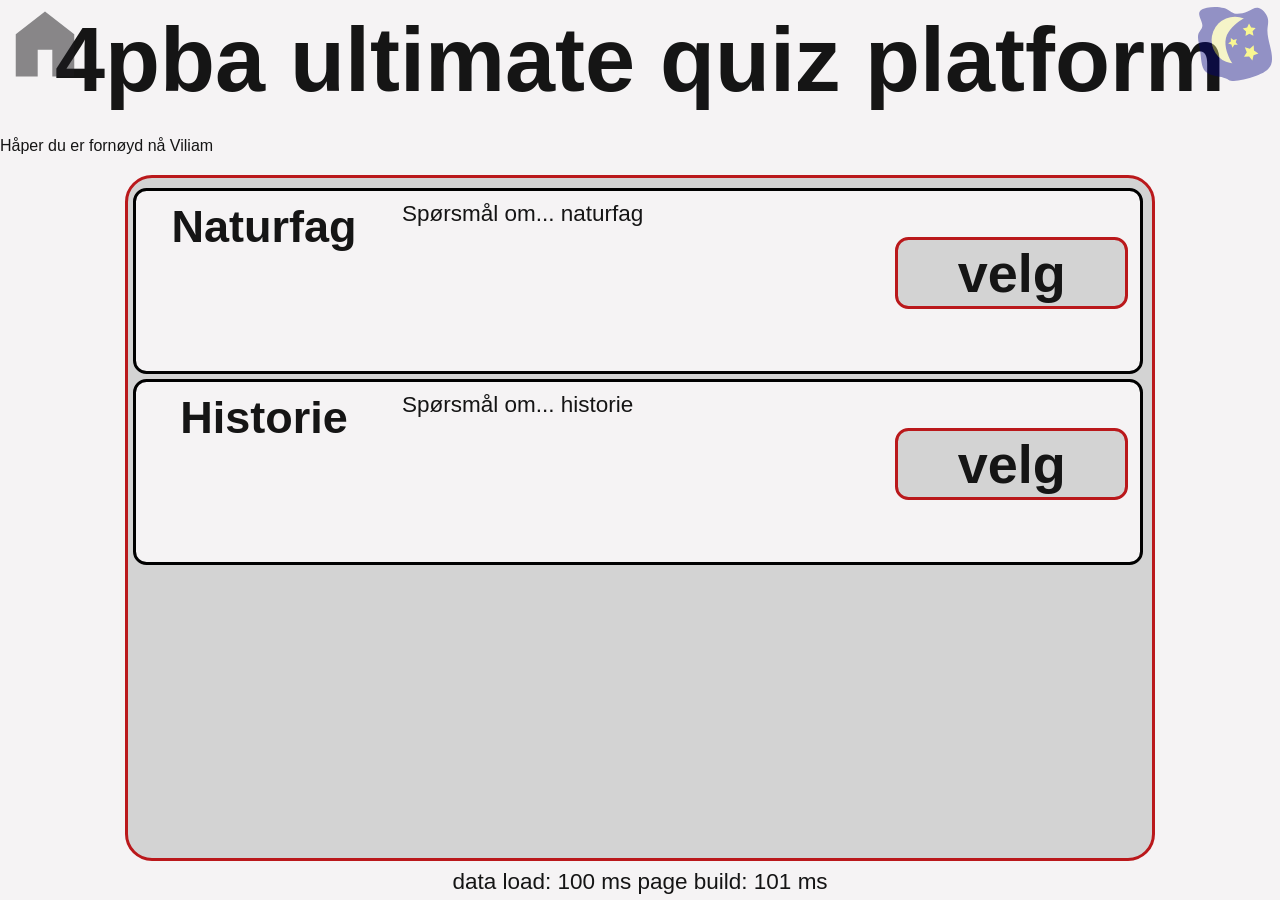
==== index.html @ b22b016c "Viliam kan slutte å klage nå?" ====
<!DOCTYPE html>
<html lang="no">
<head>
    <meta charset="UTF-8">
    <meta http-equiv="X-UA-Compatible" content="IE=edge">
    <meta name="viewport" content="width=device-width, initial-scale=1.0">
    <link rel="stylesheet" href="style/style.css">
    <link rel="stylesheet" href="style/theme_dark.css" id="themelightdark">
    <link rel="icon" type="image/x-icon" href="https://pigwin-3.github.io/naturfag-html-test/favicon.jpg">
    <title>Naturfags Quiz</title>

    <!-- Primary Meta Tags -->
    <title>Naturfag Quiz</title>
    <meta name="title" content="Naturfag Quiz" />
    <meta name="description" content="Naturfag greier" />

    <!-- Open Graph / Facebook -->
    <meta property="og:type" content="website" />
    <meta property="og:url" content="https://github.com/pigwin-3/naturfag-html-test" />
    <meta property="og:title" content="Naturfag Quiz" />
    <meta property="og:description" content="Naturfag greier" />
    <meta property="og:image" content="https://pigwin-3.github.io/naturfag-html-test/img_l.png" />

    <!-- X (Twitter) -->
    <meta property="twitter:card" content="summary_large_image" />
    <meta property="twitter:url" content="https://github.com/pigwin-3/naturfag-html-test" />
    <meta property="twitter:title" content="Naturfag Quiz" />
    <meta property="twitter:description" content="Naturfag greier" />
    <meta property="twitter:image" content="https://pigwin-3.github.io/naturfag-html-test/img_l.png" />

    <!-- Meta Tags Generated with https://metatags.io -->
</head>
<body>
    <button onclick="toggleTheme()" class="toggleTheme"><img src="" alt="toggle" id="toggleThemeimg"></button>
    <button onclick="start()" class="goHome"><img src="icon/home0.svg" alt="home" id="goHomeimg"></button>
    <div id="main">
        <!-- will be made with js -->
        <script src="scripts/dataService.js"></script>
        <script src="scripts/conf.js"></script>
        <script src="scripts/darkmode.js"></script>
        <script src="scripts/start.js" defer></script>
        <script src="scripts/theme.js"></script>
        <script src="scripts/startfunc.js"></script>
        <script src="scripts/game_start.js"></script>
        <script src="scripts/play.js"></script>
        <noscript>Sorry, your browser does not support JavaScript!</noscript>
        <p>Laster inn...</p>
    </div>
</body>
</html>
---- style/style.css ----
body{
    margin: 0%;
}
.toggleTheme {
    background-color: rgba(255, 255, 255, 0);
    height: 10vh;
    width: 10vh;
    position: absolute;
    right: 0px;
    top: 0px;
    border: 10vh;
    overflow: hidden;
}
#toggleThemeimg {
    width: 100%;
    opacity: 0.4;
    transition: all 0.5s ease-in;
}
.toggleTheme:hover #toggleThemeimg {
    transition: all 0.1s ease-in;
    opacity: 1;
}
.goHome {
    background-color: rgba(255, 255, 255, 0);
    height: 10vh;
    width: 10vh;
    position: absolute;
    left: 0px;
    top: 0px;
    border: 10vh;
    overflow: hidden;
}
#goHomeimg {
    width: 100%;
    opacity: 0.5;
    transition: all 0.5s ease-in;
}
.goHome:hover #goHomeimg {
    transition: all 0.1s ease-in;
    opacity: 1;
}
/* box har alt i seg */
#main{
    min-height: 100vh;
    display: flex;
    flex-direction: column;
    font-family: Arial, sans-serif;
    overflow: hidden;
}
/* for alt*/
.title{
    text-align: center;
    padding: 1vh;
    font-size: 10vh;
    font-weight: 700;
}
.bottom{
    margin-top: auto;
    padding-bottom: 0.5vh;
    text-align: center;
    font-size: 2.5vh;
}
.top1 {
    display: block;
    height: 75vh;
    width: 80%;
    margin: auto;
    overflow: auto;
    scroll-behavior: smooth;
    border-radius: 3vh;
    padding-top: 5px;
}
/* fjern scrollbar */
.top1::-webkit-scrollbar {
    display: none;
}
.top1 {
  -ms-overflow-style: none;  /* IE and Edge */
  scrollbar-width: none;  /* Firefox */
}
.box {
    display: flex;
    justify-content: center;
    flex-direction: row;
    border-radius: 1.5vh;
    height: 20vh;
    width: 98%;
    margin: 0.5%;
    border: 0.4vh solid black;
}
.box-1n3 {
    padding: 1%;
    width: 25%;
    justify-content: center;
    font-size: 5vh;
    font-weight: 700;
    text-align: center;
}
.box-info {
    padding: 1%;
    width: 50%;
    font-size: 2.5vh;
}
.btn {
    font-size: 6vh;
    font-weight: 600;
    height: 8vh;
    width: 99%;
    margin-top: 4vh;
    margin-bottom: 4vh;
    text-align: center;
    transition: 0.2s;
    border-radius: 1.5vh;
    cursor: pointer;
}
.btn2 {
    font-size: 12vh;
    font-weight: 600;
    height: 14vh;
    width: 50%;
    margin-left: 10vh;
    margin-right: 10vh;
    margin: auto;
    margin-top: 15vh;
    text-align: center;
    transition: 0.2s;
    border-radius: 1.5vh;
    cursor: pointer;
    transform: translateX(50%);
}
.low{
    display: flex;
    flex-direction: row;
    height: 15vh;
    width: 80%;
    margin: auto;
    margin-top: 0%;
}
.top2 {
    display: flex;
    justify-content: center;
    align-items: center;
    flex-direction: column;
    min-height: 20vh;
    width: 80%;
    margin: auto;
    margin-bottom: 0%;
    border-radius: 3vh;
}
/*for sumuery*/
.top4 {
    display: flex;
    justify-content: center;
    flex-direction: column;
    height: 70vh;
    width: 80%;
    margin: auto;
    margin-bottom: 0%;
    border-radius: 3vh;
}
.btnfin{
    margin-top: 0.50%;
    border-radius: 1.5vh;
    height: 95%;
    width: 50vh;
    text-align: center;
    font-size: 10vh;
    font-weight: 500;
    transition: 0.2s;
    max-width: 92%;
    cursor: pointer;
}
#result {
    width: 60vh;
    max-width: 80vw;
    height: 60vh;
    margin: auto;
    margin-bottom: 1vh;
    overflow-x: visible;
    overflow-y: scroll;
    scroll-behavior: smooth;
    border-radius: 1.5vh;
}
/* fjern scrollbar */
#result::-webkit-scrollbar {
    display: none;
}

/* fjern den for IE, Edge og Firefox */
#result {
  -ms-overflow-style: none;  /* IE and Edge */
  scrollbar-width: none;  /* Firefox */
}
.sumuary {
    display: flex;
    flex-direction: row;
    min-height: 6.9vh;
    width: 91%;
    margin: 1.75%;
    padding: 1vh;
}
.summary_txtbox{
    display: flex;
    flex-direction: column;
    width: 90%;
    min-height: 4.20vh;
}
.summary_txt_trufal {
    display: flex;
    flex-direction: row;
    width: 80%;
}
.sumuary_txt_sml {
    text-align: center;
    width: 80%;
    min-height: 4.20vh;
    padding-top: 1vh;
    padding-left: 0.1vh;
    padding-right: 0.1vh;
    line-height: 3vh;
    font-size: 1vh;
}
.sumuary_txt {
    text-align: center;
    width: 80%;
    min-height: 4.20vh;
    padding-top: 1vh;
    padding-left: 0.1vh;
    padding-right: 0.1vh;
    line-height: 3vh;
    font-size: 2.5vh;
}
.sumuary_txt_big {
    text-align: center;
    width: 80%;
    min-height: 4.20vh;
    padding-top: 1vh;
    padding-left: 0.1vh;
    padding-right: 0.1vh;
    line-height: 3vh;
    font-size: 2.5vh;
}
/* Multiple choice options container */
.options-container {
    display: flex;
    flex-direction: column;
    width: 80%;
    margin: 2vh auto;
}

.option-btn {
    margin: 0.8vh 0;
    padding: 1.5vh 2vh;
    border-radius: 1.5vh;
    font-size: 2.8vh;
    text-align: left;
    background-color: rgba(240, 240, 240, 0.9);
    color: #333;
    border: 0.3vh solid #ddd;
    cursor: pointer;
    transition: all 0.2s;
}

.option-btn:hover {
    background-color: rgba(220, 220, 220, 0.9);
}

/* Feedback section */
.feedback-container {
    width: 80%;
    margin: 3vh auto;
    min-height: 10vh;
}

.feedback {
    padding: 2vh;
    border-radius: 1.5vh;
    text-align: left;
}

.feedback h3 {
    font-size: 3.5vh;
    margin-bottom: 1vh;
}

.feedback p {
    font-size: 2.5vh;
    margin-bottom: 2vh;
}

.feedback.correct {
    background-color: rgba(200, 255, 200, 0.8);
    color: #103d13;
    border: 0.3vh solid #81c784;
}

.feedback.incorrect {
    background-color: #ffc8c8cc;
    color: #4b0707;
    border: 0.3vh solid #ef9a9a;
}

.next-btn {
    float: right;
    font-size: 2.5vh;
    padding: 1vh 2vh;
    border-radius: 1vh;
    background-color: #e0e0e0;
    color: #333;
    border: 0.2vh solid #bdbdbd;
    cursor: pointer;
}

/* Summary styling */
.question-summary {
    background-color: rgba(240, 240, 240, 0.7);
    border-radius: 1.5vh;
    padding: 2vh;
    margin-bottom: 2vh;
}

.question-text {
    font-size: 2.8vh;
    font-weight: bold;
    margin-bottom: 1vh;
}

.answer-details {
    display: flex;
    justify-content: space-between;
    margin: 1vh 0;
    font-size: 2.2vh;
}

.explanation {
    font-size: 2vh;
    font-style: italic;
    margin-top: 1vh;
}

/* Media container styling */
.media-container {
    width: 100%;
    max-width: 60vh;
    margin: 2vh auto;
    display: flex;
    flex-direction: column;
    align-items: center;
}

.question-image {
    max-width: 100%;
    max-height: 40vh;
    border-radius: 1vh;
    object-fit: contain;
    box-shadow: 0 0.4vh 1vh rgba(0, 0, 0, 0.2);
}

.question-video {
    width: 100%;
    max-width: 60vh;
    max-height: 40vh;
    border-radius: 1vh;
    box-shadow: 0 0.4vh 1vh rgba(0, 0, 0, 0.2);
}

.question-youtube {
    width: 100%;
    max-width: 60vh;
    height: 33.75vh;
    border-radius: 1vh;
    box-shadow: 0 0.4vh 1vh rgba(0, 0, 0, 0.2);
}

.media-caption {
    font-size: 2vh;
    font-style: italic;
    text-align: center;
    margin-top: 1vh;
    color: #666;
}

/* YouTube GDPR Consent Box */
.youtube-consent-box {
    max-width: 60vh;
    background-color: rgba(240, 240, 255, 0.95);
    border: 0.3vh solid #4285f4;
    border-radius: 1.5vh;
    padding: 2vh;
    box-shadow: 0 0.4vh 1vh rgba(0, 0, 0, 0.2);
}

.consent-content h3 {
    font-size: 3vh;
    margin: 0 0 1.5vh 0;
    color: #333;
    text-align: center;
}

.consent-content p {
    font-size: 2vh;
    margin: 1vh 0;
    color: #555;
    line-height: 1.5;
}

.consent-note {
    font-size: 1.8vh !important;
    color: #777 !important;
    font-style: italic;
}

.consent-buttons {
    display: flex;
    flex-direction: column;
    gap: 1vh;
    margin-top: 2vh;
}

.consent-btn {
    padding: 1.5vh 2vh;
    font-size: 2.2vh;
    font-weight: 600;
    border-radius: 1vh;
    border: 0.2vh solid;
    cursor: pointer;
    transition: all 0.2s;
}

.consent-accept {
    background-color: #2c5e2e;
    color: white;
    border-color: #45a049;
}

.consent-accept:hover {
    background-color: #45a049;
}

.consent-decline {
    background-color: #b30c00;
    color: white;
    border-color: #da190b;
}

.consent-decline:hover {
    background-color: #da190b;
}

/* YouTube Link Box (when consent declined) */
.youtube-link-box {
    max-width: 60vh;
    background-color: rgba(255, 245, 235, 0.95);
    border: 0.3vh solid #ff9800;
    border-radius: 1.5vh;
    padding: 2vh;
    text-align: center;
    box-shadow: 0 0.4vh 1vh rgba(0, 0, 0, 0.2);
}

.youtube-link-box p {
    font-size: 2vh;
    margin: 1vh 0;
    color: #555;
}

.youtube-link {
    display: inline-block;
    padding: 1.5vh 3vh;
    font-size: 2.2vh;
    font-weight: 600;
    background-color: #b30000;
    color: white;
    text-decoration: none;
    border-radius: 1vh;
    transition: all 0.2s;
    margin: 1vh 0;
}

.youtube-link:hover {
    background-color: #cc0000;
    transform: scale(1.05);
}

.consent-change {
    margin-top: 2vh;
    padding-top: 1.5vh;
    border-top: 0.1vh solid #ddd;
}

.consent-change-btn {
    padding: 1vh 2vh;
    font-size: 1.8vh;
    background-color: #15588e;
    color: white;
    border: none;
    border-radius: 0.8vh;
    cursor: pointer;
    transition: all 0.2s;
}

.consent-change-btn:hover {
    background-color: #0b7dda;
}

/* Consent Settings Overlay/Dialog */
.consent-settings-overlay {
    position: fixed;
    top: 0;
    left: 0;
    width: 100vw;
    height: 100vh;
    background-color: rgba(0, 0, 0, 0.7);
    display: flex;
    justify-content: center;
    align-items: center;
    z-index: 10000;
}

.consent-settings-dialog {
    background-color: white;
    border-radius: 2vh;
    padding: 3vh;
    max-width: 60vh;
    width: 90%;
    max-height: 80vh;
    overflow-y: auto;
    box-shadow: 0 1vh 3vh rgba(0, 0, 0, 0.3);
}

.consent-settings-dialog h2 {
    font-size: 3.5vh;
    margin: 0 0 2vh 0;
    color: #333;
    text-align: center;
}

.consent-setting-item {
    background-color: rgba(240, 240, 240, 0.5);
    padding: 2vh;
    border-radius: 1vh;
    margin-bottom: 2vh;
}

.consent-setting-item h3 {
    font-size: 2.5vh;
    margin: 0 0 1vh 0;
    color: #333;
}

.consent-setting-item p {
    font-size: 2vh;
    margin: 0.5vh 0;
    color: #555;
}

.consent-close-btn {
    width: 100%;
    padding: 1.5vh;
    font-size: 2.2vh;
    font-weight: 600;
    background-color: #757575;
    color: white;
    border: none;
    border-radius: 1vh;
    cursor: pointer;
    transition: all 0.2s;
}

.consent-close-btn:hover {
    background-color: #616161;
}

/* Keyboard hint styling */
.keyboard-hint {
    font-size: 1.8vh;
    color: #888;
    margin-top: 0.5vh;
}

.option-key {
    font-weight: bold;
    color: #555;
}

.key-hint {
    font-size: 1.8vh;
    color: #474747;
}

/* Media queries for responsiveness */
@media all and (max-width: 80vh) {
    .option-btn {
        font-size: 2.5vh;
        padding: 1vh;
    }
    
    .feedback h3 {
        font-size: 3vh;
    }
    
    .feedback p {
        font-size: 2vh;
    }
    
    .question-image,
    .question-video,
    .question-youtube {
        max-width: 90%;
        max-height: 30vh;
    }
    
    .question-youtube {
        height: 25vh;
    }
    
    .youtube-consent-box,
    .youtube-link-box {
        max-width: 90%;
    }
    
    .consent-buttons {
        flex-direction: column;
    }
    
    .consent-settings-dialog {
        width: 95%;
        max-width: 90vw;
    }
}
@media  all and (max-width: 175vh) {
    .statement{
        font-size: 5vh;
    }
}
@media  all and (max-width: 110vh) {
    .top3 {
        flex-direction: column;
    }
    .fax{
        width: 100%;  
    }
    .imgbox {
        width: 100%;
    }
    .img2{
        height: 35vh;
        width: 35vh;
        max-height: 45%;
        max-width: 80%;
        margin-bottom: 35vh;
    }
    .btn2 {
        font-size: 10vh;
        font-weight: 500;
        width: 80%;
        transform: translateX(10%);
    }
    .box-1n3 {
        font-size: 5vh;
    }
    .statement{
        font-size: 4vh;
    }
    .img{
        height: 40vw;
        width: 40vw;
    }
}
@media  all and (max-width: 80vh) {
    .low{
        flex-direction: column;
        height: 15vh;
    }
    .btntru{
        margin-left: 1.25%;
        margin-right: 1.25%;
    }
    .btnfal{
        margin-left: 1.25%;
        margin-right: 1.25%;
    }
    .img{
        height: 35vw;
        width: 35vw;
        max-width: 80%;
    }
    .top2 {
        min-height: 30vh;
        width: 90%;
    }
    .imgsrc {
        font-size: 1vh;
    }
    .trufax{
        font-size: 7vh;
        font-weight: 750;
    }
    .falfax{
        font-size: 7vh;
        font-weight: 750;
    }
    .text{
        font-size: 2vh;
    }
    .box-info {
        font-size: 2vh;
    }
    .box {
        flex-direction: column;
        height: 40vh;
    }
    .box-1n3 {
        width: 100%;
        font-size: 6vh;
    }
    .box-info {
        width: 100%;
    }
    .btnfin {
        font-size: 7vh;
        height: 90%;
        width: 40vh;
    }
}
@media  all and (max-width: 70vh) {
    .img{
        height: 50vw;
        width: 50vw;
    }
    .img2{
        height: 30vh;
        width: 30vh;
        margin-bottom: 40vh;
    }
    .title{
        font-size: 8vh;
        font-weight: 600;
    }
    .statement{
        font-size: 3vh;
        font-weight: 600;
    }
}
@media  all and (max-width: 60vh) {
    .img{
        height: 60vw;
        width: 60vw;
    }
    .text{
        font-size: 1.5vh;
    }
    .btn2 {
        font-size: 8vh;
    }
    .title{
        font-size: 6vh;
    }
    .box-1n3 {
        font-size: 5vh;
    }
    .btnfin {
        font-size: 6vh;
        height: 85%;
        width: 35vh;
    }
}
---- style/theme_dark.css ----
/*https://coolors.co/palette/0b090a-161a1d-660708-a4161a*/
#main{

    background-color: #161a1d;
    color: #f5f5f5;
}
/* for hovedside, katgori velging, spillsiden */
.top1 {
    background-color: #0b090a;
    border: 0.4vh solid #660708;
}

.box {
    background-color: #161a1d;
    border: 0.4vh solid black;
}
.btn {
    background-color: #0b090a;
    border: 0.4vh solid #660708;
    color: #f5f5f5;
}
.btn:hover {
    border: 0.4vh solid #a4161a;
    background-color: #101010;
}
/*for spillsiden*/
.btn2 {
    background-color: #161a1d;
    border: 0.4vh solid #660708;
    color: #f5f5f5;
}
.btn2:hover {
    border: 0.4vh solid #a4161a;
    background-color: #101010;
}
.imgsrc {
    background-color: rgba(250, 235, 215, 0.5);
    color: #101010;
}
/* for spørsmålet*/
.top2 {
    background-color: #0b090a;
    border: 0.4vh solid #660708;
}
.img{
    background-color: #161a1d;
}
.btntru{
    border: 0.4vh solid #269900;
    background-color: #0b090a;
    color: #1DB000;
    color: #f5f5f5;
}
.btntru:hover {
    border: 0.4vh solid #178b00;
    background-color: #101010;
}
.btnfal{
    border: 0.4vh solid #990000;
    background-color: #0b090a;
    color: #c00000;
    color: #f5f5f5;
}
.btnfal:hover {
border: 0.4vh solid #6a0000;
background-color: #101010;
}
.progressbar {
    background-color: #0b090a;
}
.progressbarcor {
    background-color: #5a9009;
}
.progressbarwro {
    background-color: #ad0000;
}
.progressbarprog {
    background-color: #212a31;
}
.top3 {
    background-color: #0b090a;
    border: 0.4vh solid #660708;
}
.img2 {
    background-color: #161a1d;
}
.trufax{
    color: #1DB000;
}
.falfax{
    color: #c00000;
}
.btnnex{
    border: 0.4vh solid #660708;
    background-color: #0b090a;
    color: #f5f5f5;
}
.btnnex:hover {
    border: 0.4vh solid #a4161a;
    background-color: #101010;
}
.top4 {
    background-color: #0b090a;
    border: 0.4vh solid #660708;
}
.btnfin{
    border: 0.4vh solid #660708;
    background-color: #0b090a;
    color: #f5f5f5;
}
.btnfin:hover {
    border: 0.4vh solid #a4161a;
    background-color: #101010;
}
#result {
    background-color: #161a1d;
    border: 0.4vh solid #660708;
}
.sumuary {
    background-color: #0b090a;
    border: 0.4vh solid #660708;
}

/* Dark mode support for media elements */
.youtube-consent-box {
    background-color: #1a1a2e;
    border-color: #4285f4;
}

.consent-content h3,
.consent-content p {
    color: #f5f5f5;
}

.consent-note {
    color: #aaa !important;
}

.youtube-link-box {
    background-color: #2a2a1e;
    border-color: #ff9800;
}

.youtube-link-box p {
    color: #f5f5f5;
}

.consent-settings-overlay {
    background-color: rgba(0, 0, 0, 0.85);
}

.consent-settings-dialog {
    background-color: #161a1d;
    color: #f5f5f5;
}

.consent-settings-dialog h2 {
    color: #f5f5f5;
}

.consent-setting-item {
    background-color: rgba(11, 9, 10, 0.5);
    border: 0.2vh solid #660708;
}

.consent-setting-item h3,
.consent-setting-item p {
    color: #f5f5f5;
}

.option-btn {
    background-color: #0b090a;
    border-color: #660708;
    color: #f5f5f5;
}

.option-btn:hover {
    background-color: #101010;
}

.question-summary {
    background-color: rgba(11, 9, 10, 0.7);
    border: 0.2vh solid #660708;
}
.keyboard-hint {
    color: #adadad;
}
.option-key {
    color: #a1a1a1;
}
.media-caption {
    color: #adadad;
}
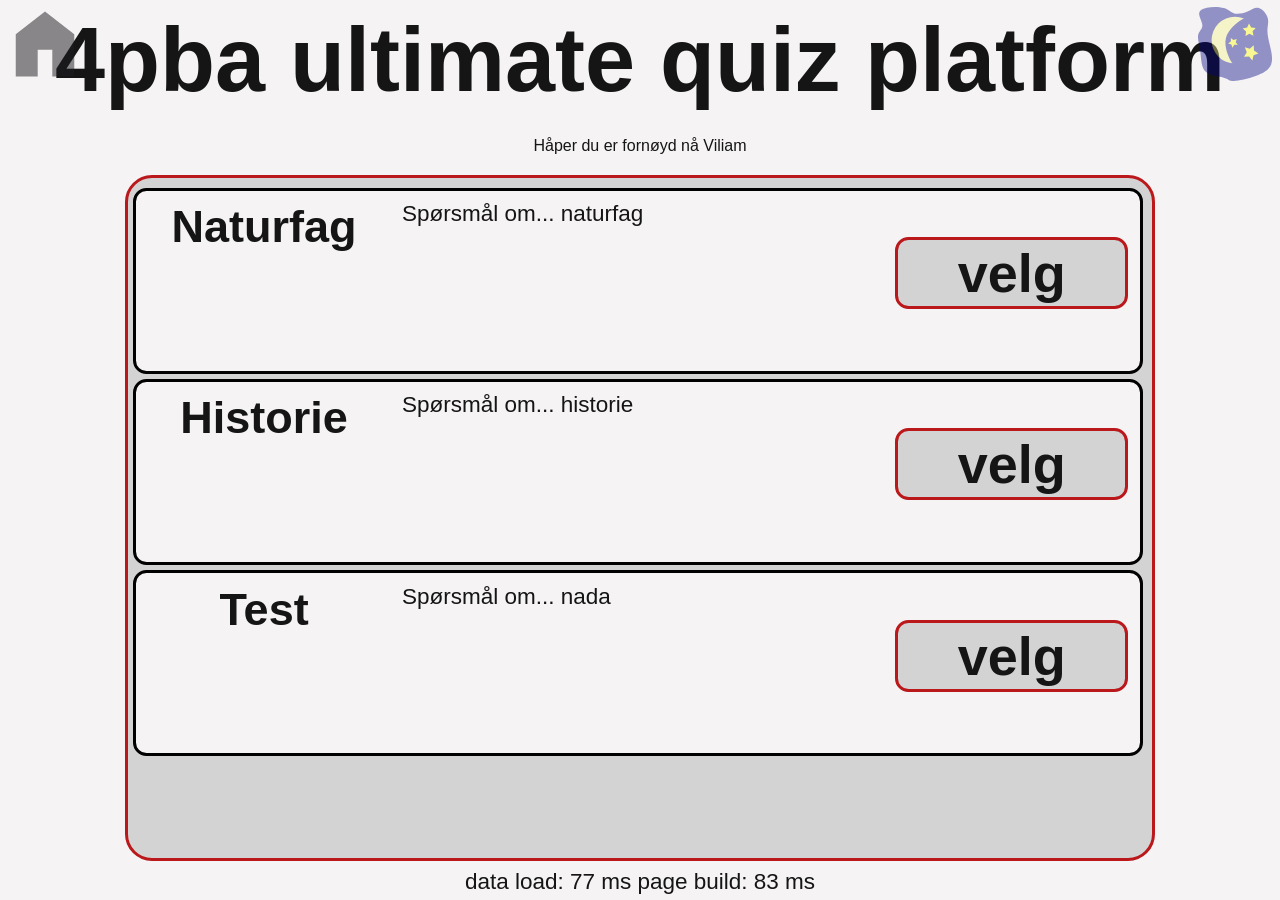
==== commit 4e6d8c0b: "skol" ====
--- a/index.html
+++ b/index.html
@@ -6,27 +6,27 @@
     <meta name="viewport" content="width=device-width, initial-scale=1.0">
     <link rel="stylesheet" href="style/style.css">
     <link rel="stylesheet" href="style/theme_dark.css" id="themelightdark">
-    <link rel="icon" type="image/x-icon" href="https://pigwin-3.github.io/naturfag-html-test/favicon.jpg">
+    <link rel="icon" type="image/x-icon" href="https://pigwin-3.github.io/skole-quiz/favicon.png">
     <title>Naturfags Quiz</title>
 
     <!-- Primary Meta Tags -->
-    <title>Naturfag Quiz</title>
-    <meta name="title" content="Naturfag Quiz" />
-    <meta name="description" content="Naturfag greier" />
+    <title>Skole Quiz</title>
+    <meta name="title" content="Skole Quiz" />
+    <meta name="description" content="Den ultimate quiz platformen for 4PBA" />
 
     <!-- Open Graph / Facebook -->
     <meta property="og:type" content="website" />
-    <meta property="og:url" content="https://github.com/pigwin-3/naturfag-html-test" />
-    <meta property="og:title" content="Naturfag Quiz" />
-    <meta property="og:description" content="Naturfag greier" />
-    <meta property="og:image" content="https://pigwin-3.github.io/naturfag-html-test/img_l.png" />
+    <meta property="og:url" content="https://github.com/pigwin-3/skole-quiz" />
+    <meta property="og:title" content="Skole Quiz" />
+    <meta property="og:description" content="Den ultimate quiz platformen for 4PBA" />
+    <meta property="og:image" content="https://pigwin-3.github.io/skole-quiz/img_l.png" />
 
     <!-- X (Twitter) -->
     <meta property="twitter:card" content="summary_large_image" />
-    <meta property="twitter:url" content="https://github.com/pigwin-3/naturfag-html-test" />
-    <meta property="twitter:title" content="Naturfag Quiz" />
-    <meta property="twitter:description" content="Naturfag greier" />
-    <meta property="twitter:image" content="https://pigwin-3.github.io/naturfag-html-test/img_l.png" />
+    <meta property="twitter:url" content="https://github.com/pigwin-3/skole-quiz" />
+    <meta property="twitter:title" content="Skole Quiz" />
+    <meta property="twitter:description" content="Den ultimate quiz platformen for 4PBA" />
+    <meta property="twitter:image" content="https://pigwin-3.github.io/skole-quiz/img_l.png" />
 
     <!-- Meta Tags Generated with https://metatags.io -->
 </head>
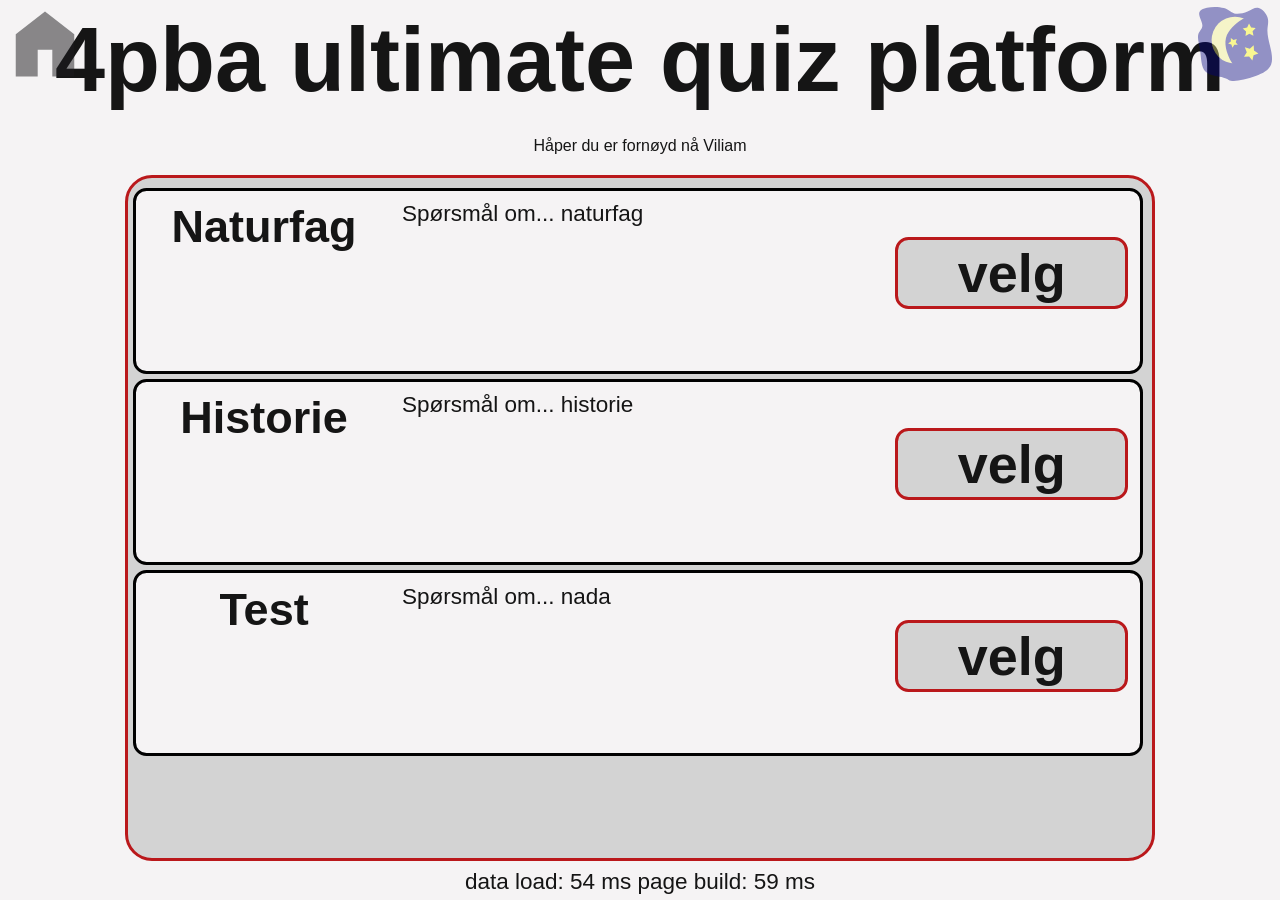
==== commit a2bc9894: "ahhahahahahhahah" ====
--- a/index.html
+++ b/index.html
@@ -19,14 +19,14 @@
     <meta property="og:url" content="https://github.com/pigwin-3/skole-quiz" />
     <meta property="og:title" content="Skole Quiz" />
     <meta property="og:description" content="Den ultimate quiz platformen for 4PBA" />
-    <meta property="og:image" content="https://pigwin-3.github.io/skole-quiz/img_l.png" />
+    <meta property="og:image" content="https://pigwin-3.github.io/skole-quiz/logologologomassive.png" />
 
     <!-- X (Twitter) -->
     <meta property="twitter:card" content="summary_large_image" />
     <meta property="twitter:url" content="https://github.com/pigwin-3/skole-quiz" />
     <meta property="twitter:title" content="Skole Quiz" />
     <meta property="twitter:description" content="Den ultimate quiz platformen for 4PBA" />
-    <meta property="twitter:image" content="https://pigwin-3.github.io/skole-quiz/img_l.png" />
+    <meta property="twitter:image" content="https://pigwin-3.github.io/skole-quiz/logologologomassive.png" />
 
     <!-- Meta Tags Generated with https://metatags.io -->
 </head>
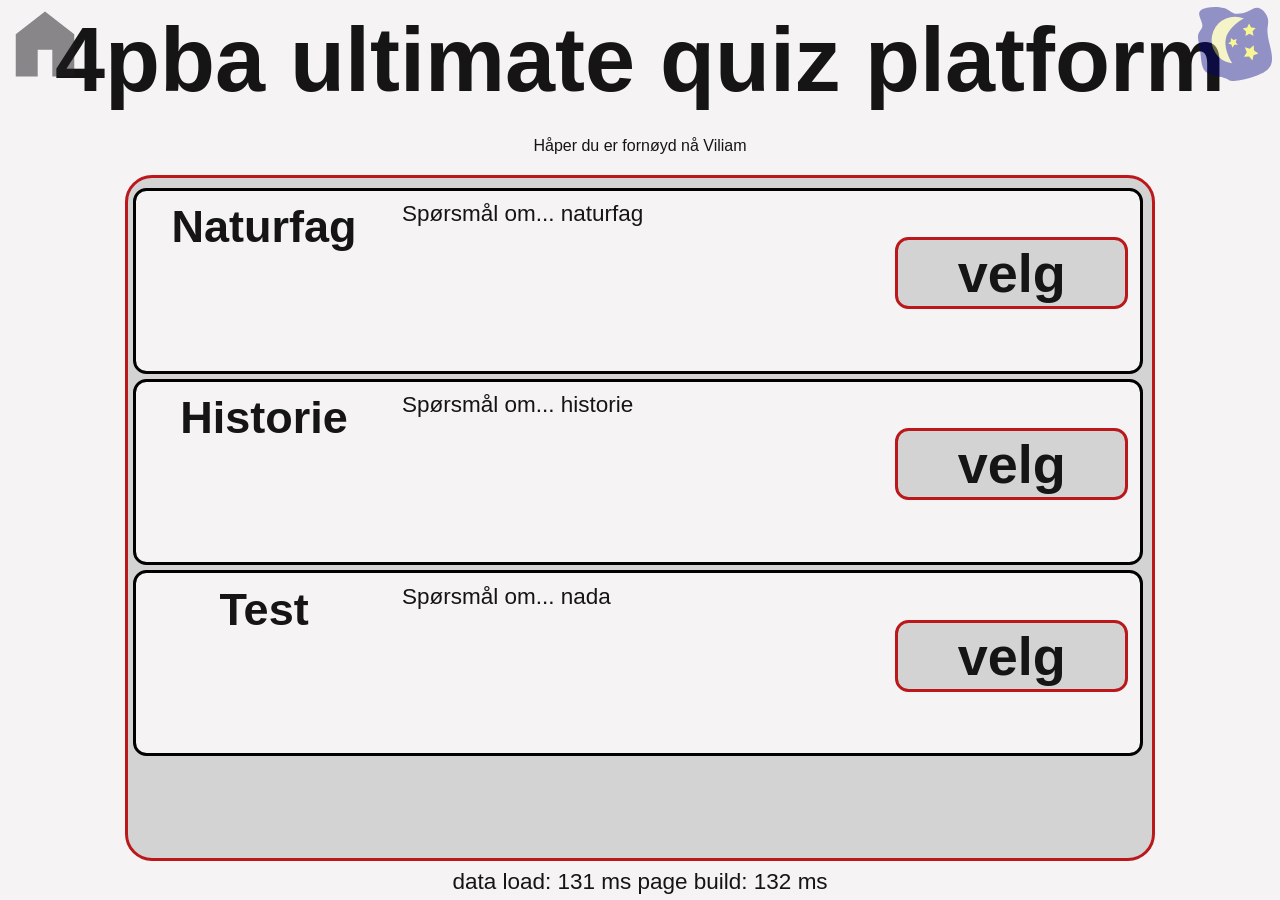
==== commit e11f8745: "warcrimes" ====
--- a/index.html
+++ b/index.html
@@ -7,7 +7,7 @@
     <link rel="stylesheet" href="style/style.css">
     <link rel="stylesheet" href="style/theme_dark.css" id="themelightdark">
     <link rel="icon" type="image/x-icon" href="https://pigwin-3.github.io/skole-quiz/favicon.png">
-    <title>Naturfags Quiz</title>
+    <title>Skole Quiz</title>
 
     <!-- Primary Meta Tags -->
     <title>Skole Quiz</title>
@@ -43,7 +43,7 @@
         <script src="scripts/startfunc.js"></script>
         <script src="scripts/game_start.js"></script>
         <script src="scripts/play.js"></script>
-        <noscript>Sorry, your browser does not support JavaScript!</noscript>
+        <noscript>Sorry, your browser does not support JavaScript! Din jævela taper</noscript>
         <p>Laster inn...</p>
     </div>
 </body>
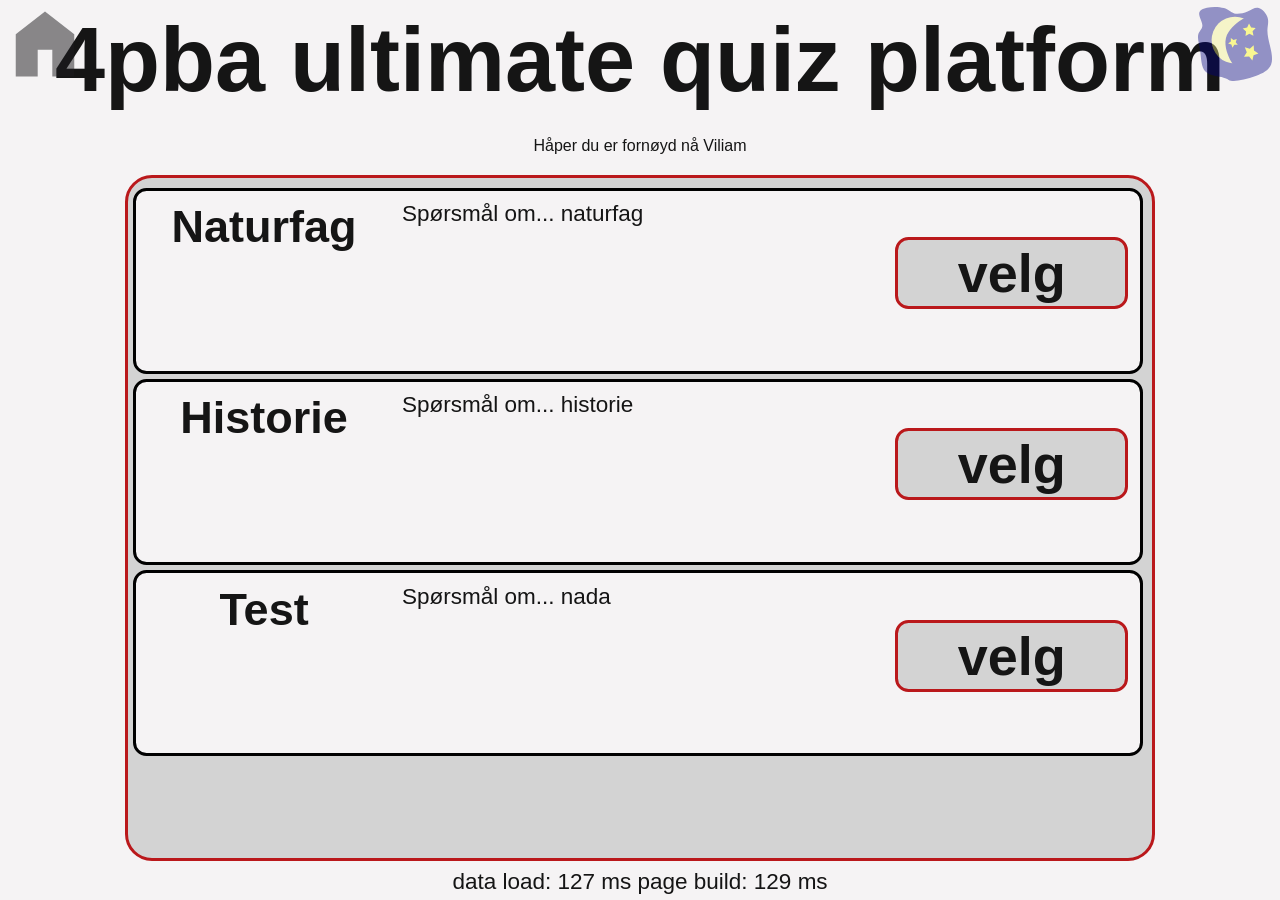
==== commit 25cac685: "url n indrev" ====
--- a/index.html
+++ b/index.html
@@ -43,6 +43,7 @@
         <script src="scripts/startfunc.js"></script>
         <script src="scripts/game_start.js"></script>
         <script src="scripts/play.js"></script>
+        <script src="scripts/urlParams.js"></script>
         <noscript>Sorry, your browser does not support JavaScript! Din jævela taper</noscript>
         <p>Laster inn...</p>
     </div>
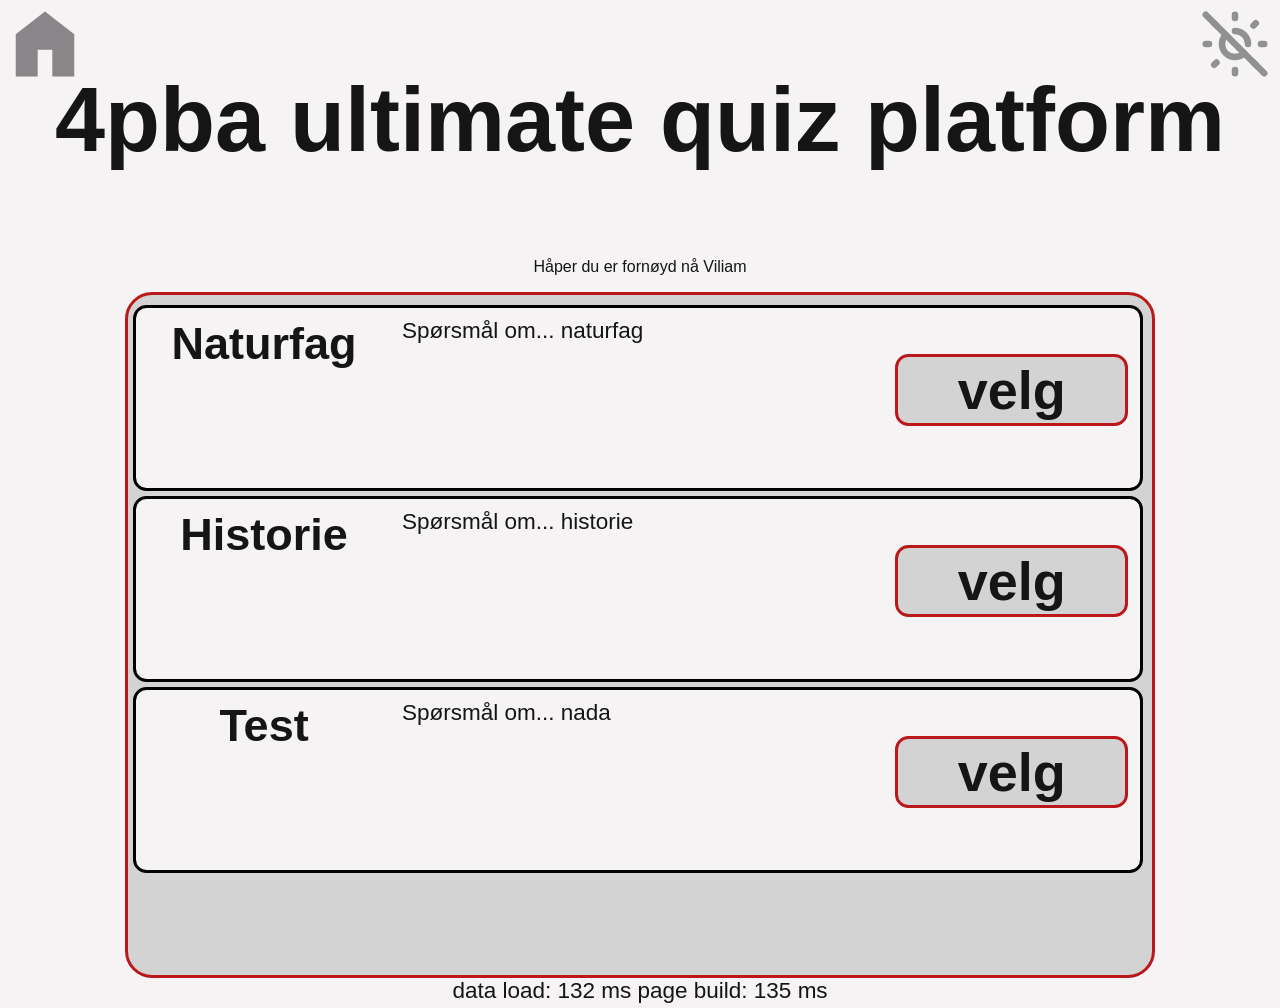
==== commit a0158c67: "lazy h1" ====
--- a/index.html
+++ b/index.html
@@ -45,7 +45,7 @@
         <script src="scripts/play.js"></script>
         <script src="scripts/urlParams.js"></script>
         <noscript>Sorry, your browser does not support JavaScript! Din jævela taper</noscript>
-        <p>Laster inn...</p>
+        <div id="main"><div class="title">4pba ultimate quiz platform</div><p style="text-align: center;">Laster inn...</p><div class="top1"><div class="box"><div class="box-1n3">Laster...</div><div class="box-info">Laster inn...</div><div class="box-1n3"><button class="btn">velg</button> </div></div><div class="box"><div class="box-1n3">Laster...</div><div class="box-info">Laster inn...</div><div class="box-1n3"><button class="btn">velg</button> </div></div></div></div><!-- 1/2 1 = hovedside, katgori velging, spillsiden 2 = spørsmålet, sanheten --> <div class="bottom"> Laster...</div></div>
     </div>
 </body>
 </html>
--- a/style/style.css
+++ b/style/style.css
@@ -198,6 +198,9 @@
     width: 91%;
     margin: 1.75%;
     padding: 1vh;
+}
+.statement{
+    font-size: 2rem;
 }
 .summary_txtbox{
     display: flex;
@@ -630,7 +633,7 @@
 }
 @media  all and (max-width: 175vh) {
     .statement{
-        font-size: 5vh;
+        font-size: 3rem;
     }
 }
 @media  all and (max-width: 110vh) {
@@ -660,7 +663,7 @@
         font-size: 5vh;
     }
     .statement{
-        font-size: 4vh;
+        font-size: 2rem;
     }
     .img{
         height: 40vw;
@@ -738,7 +741,7 @@
         font-weight: 600;
     }
     .statement{
-        font-size: 3vh;
+        font-size: 4rem;
         font-weight: 600;
     }
 }
